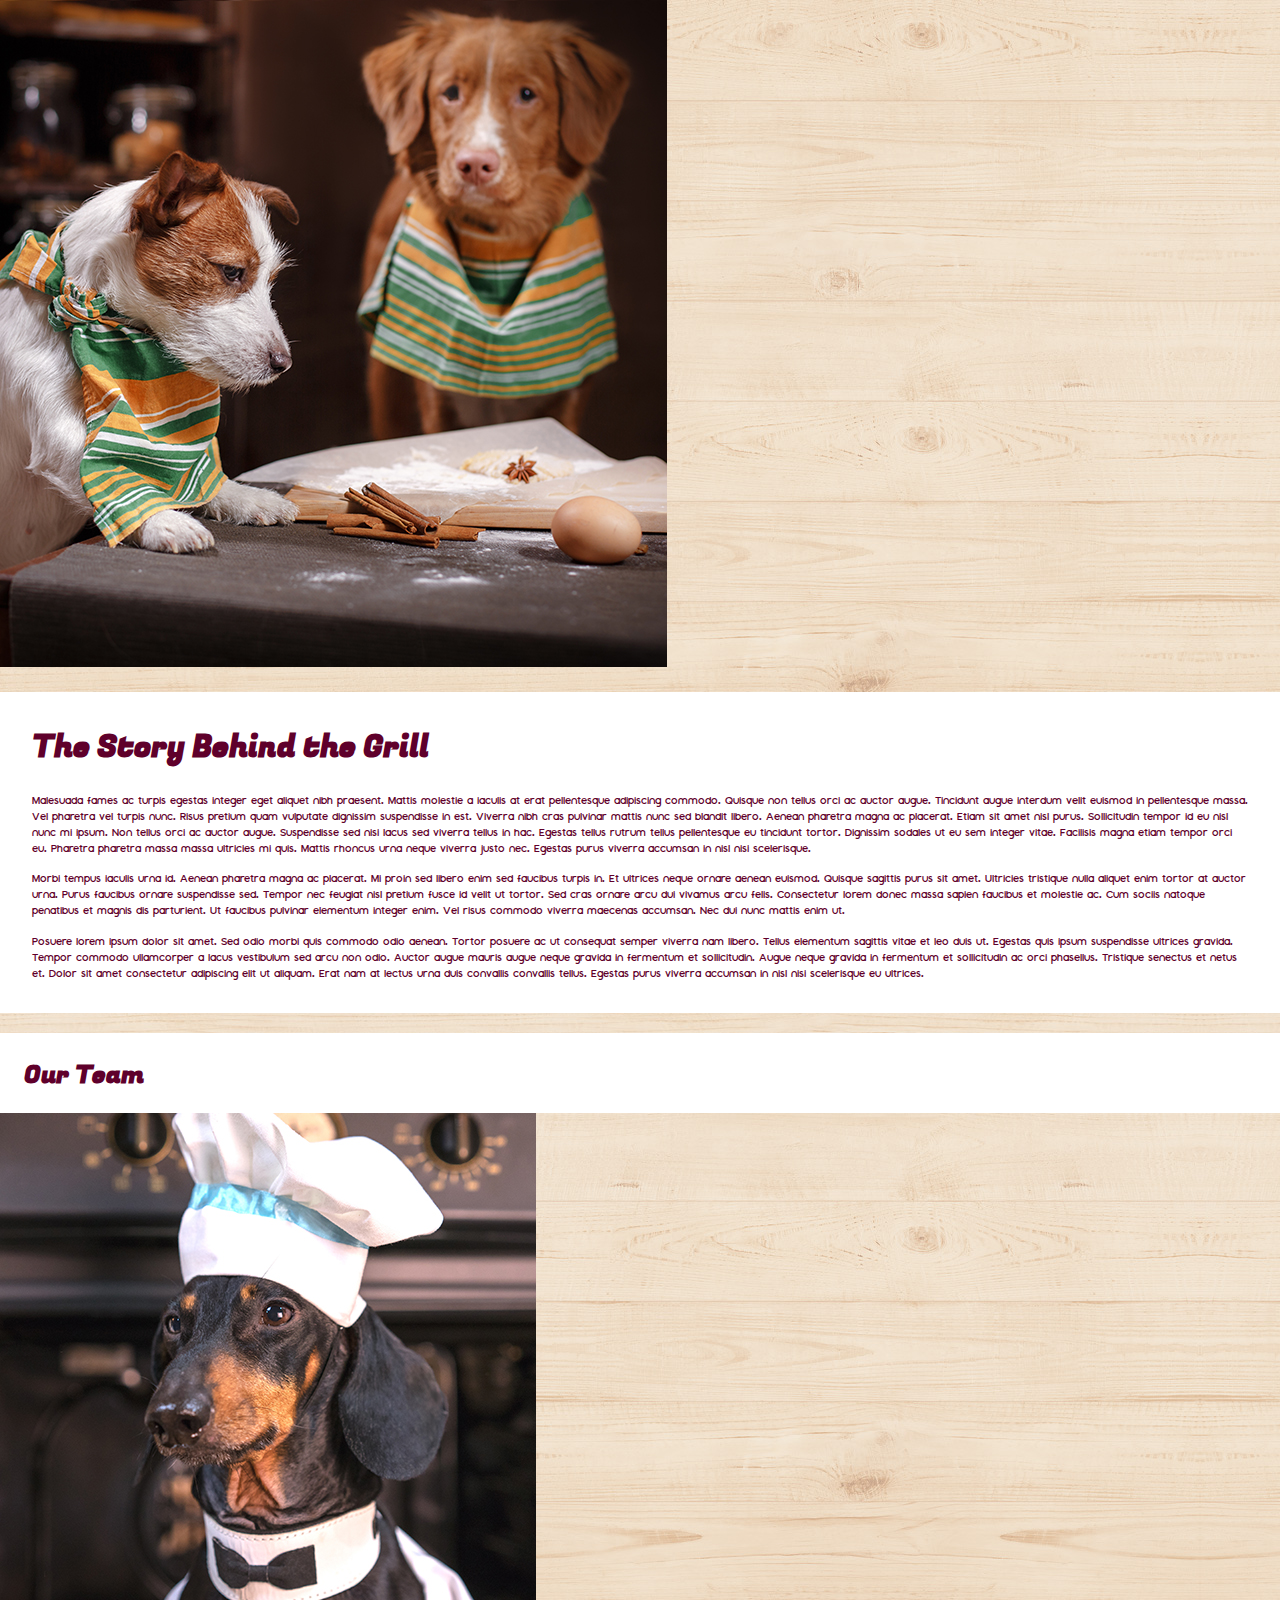
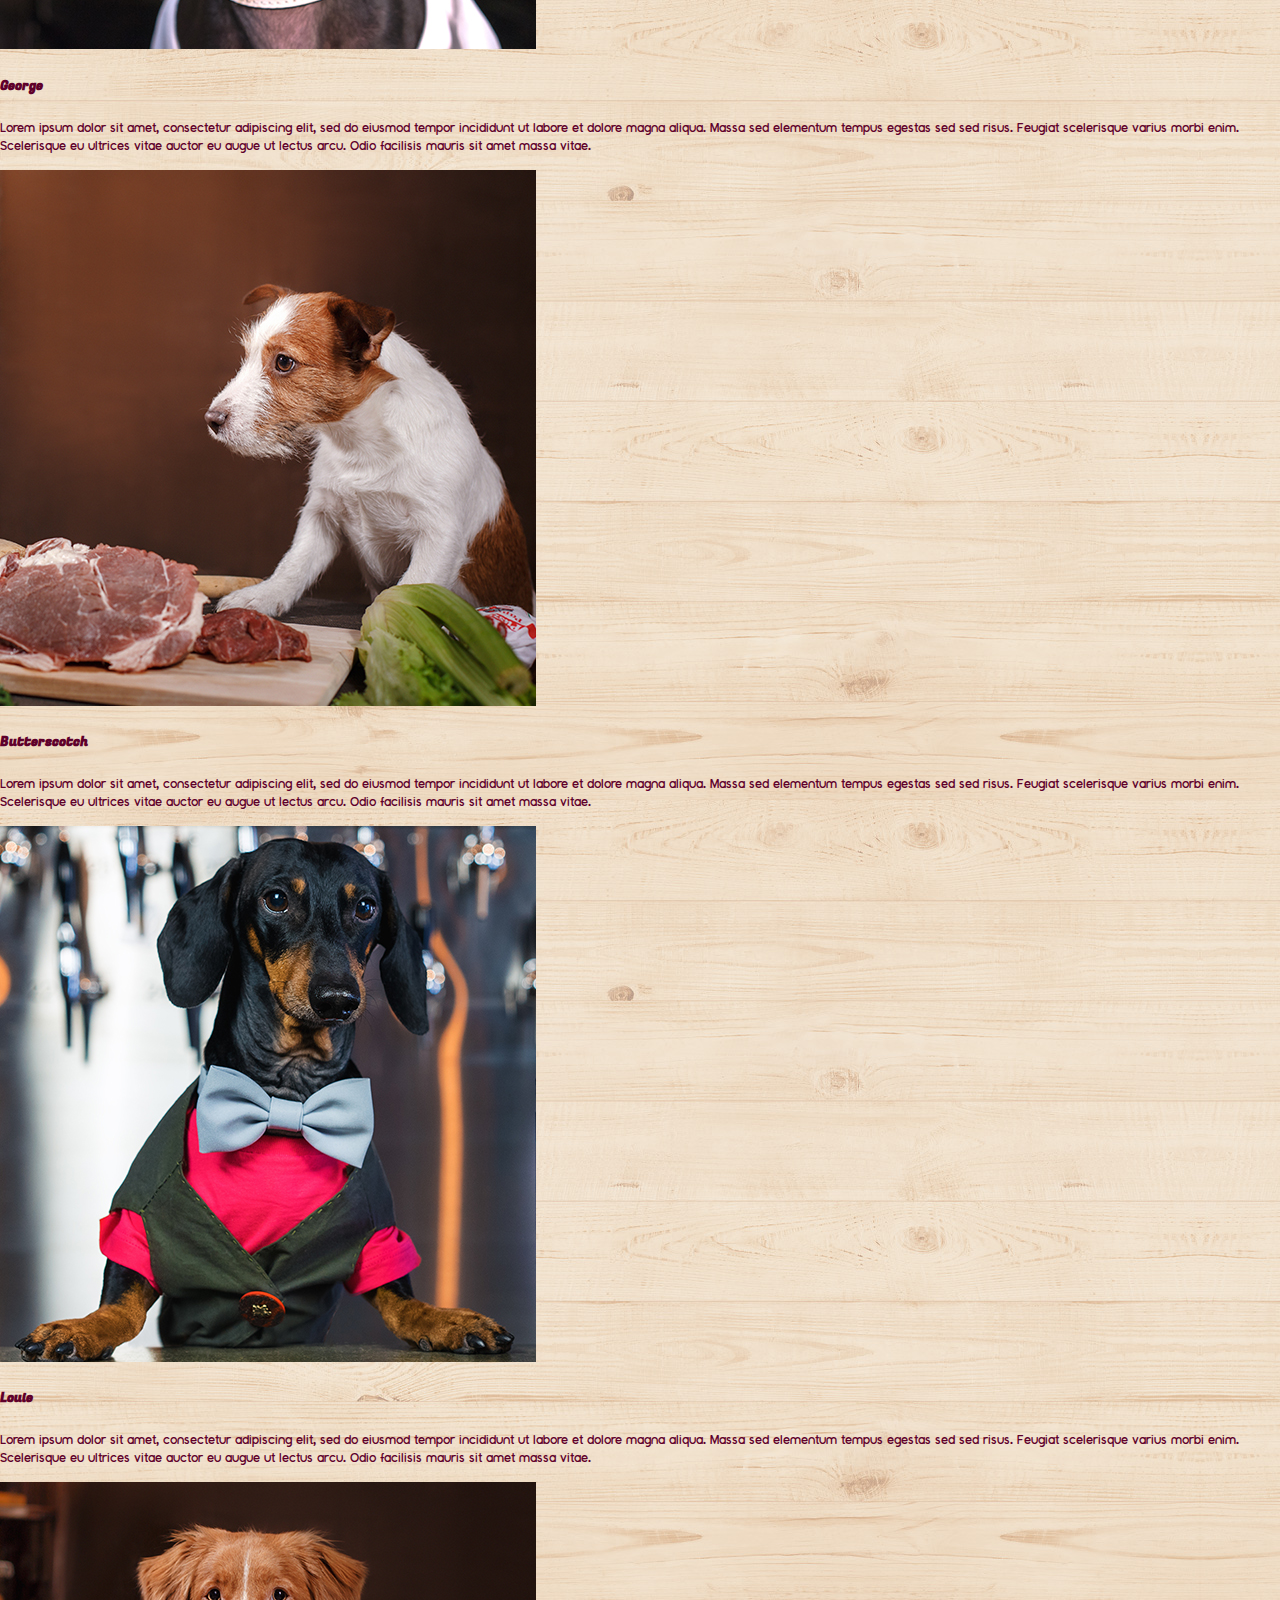
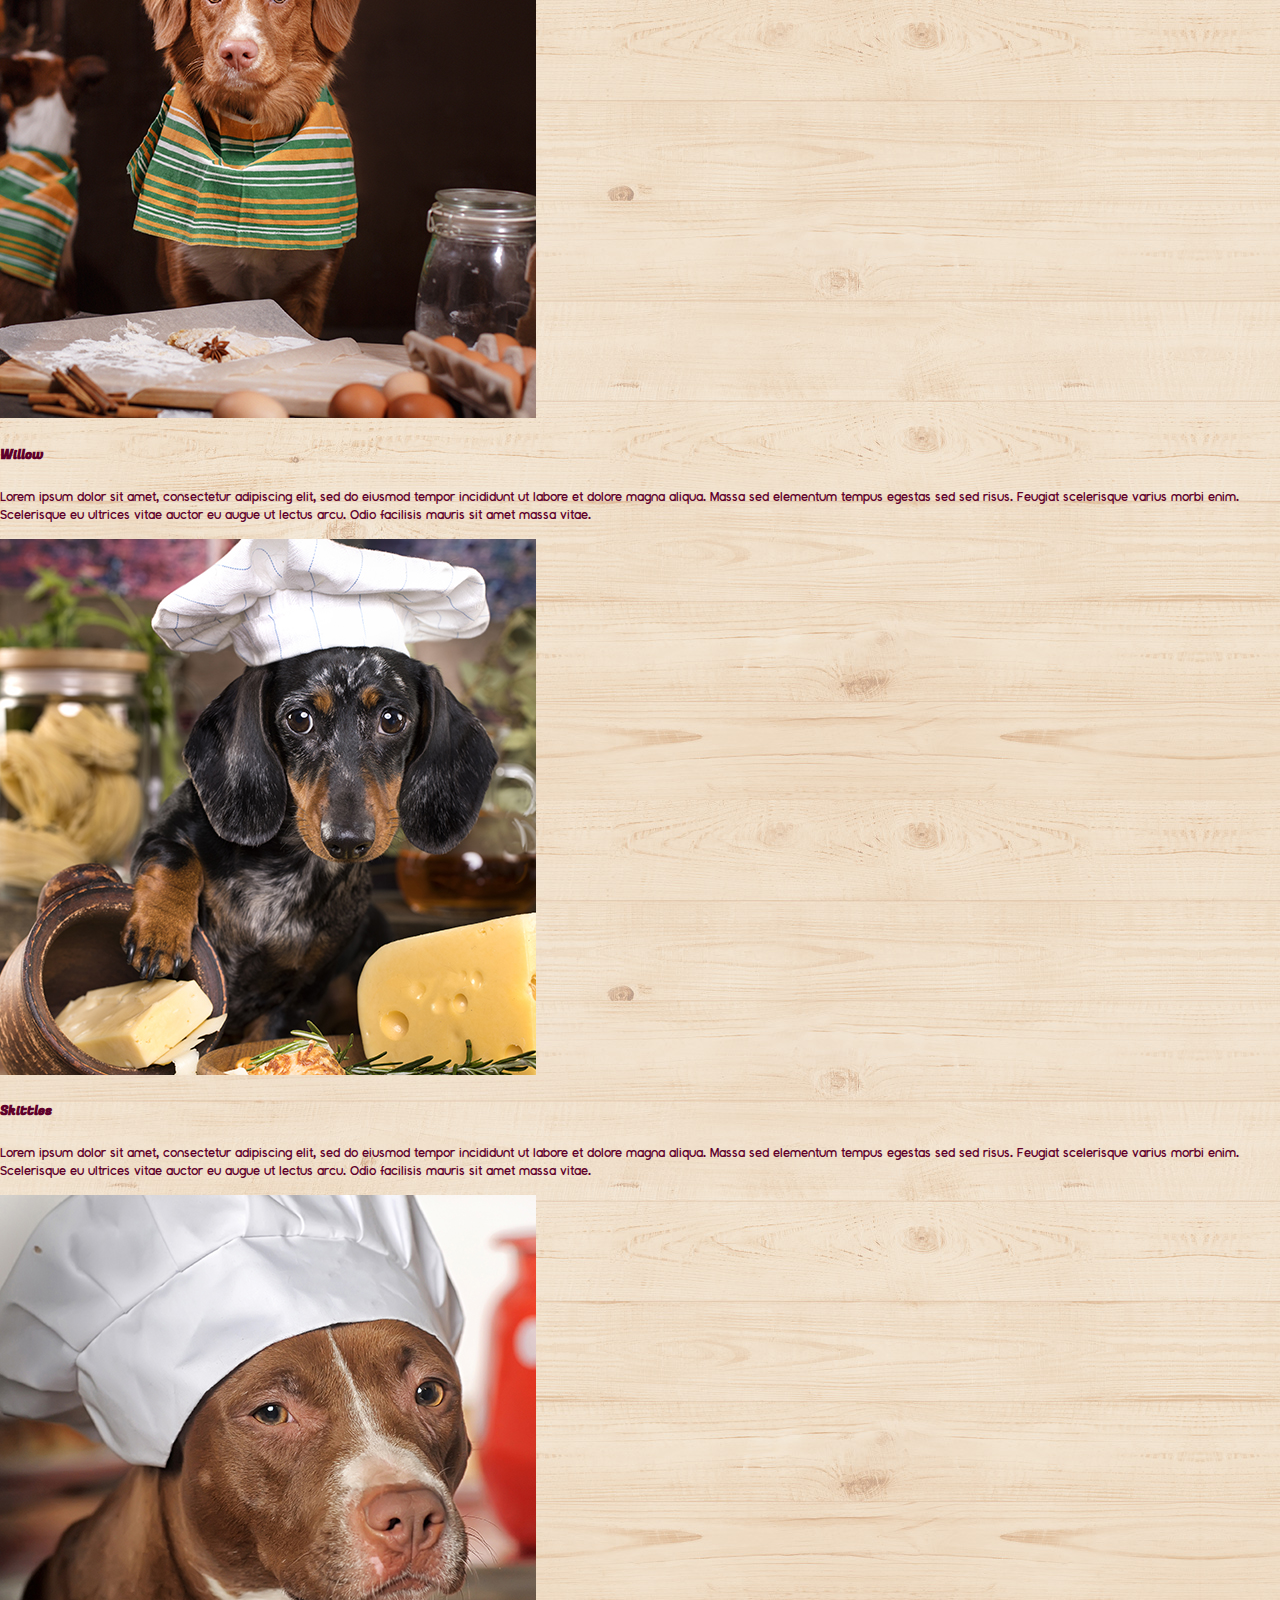
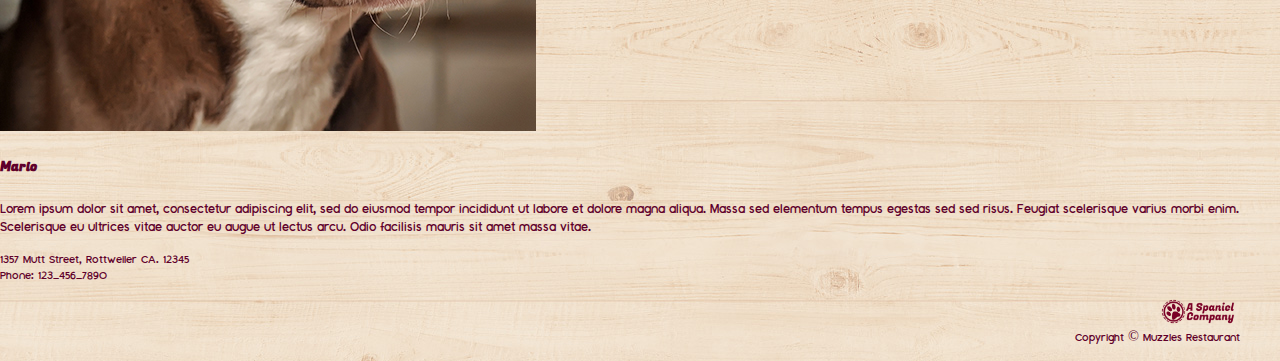
==== about.html @ 0d28d355 "about page added" ====
<!DOCTYPE html>
<html lang="en">
  <head>
    <meta charset="utf-8" />
    <meta name="viewport" content="width=device-width, initial-scale=1" />
    <title>About</title>
    <link
      href="https://cdn.jsdelivr.net/npm/bootstrap@5.3.0-alpha1/dist/css/bootstrap.min.css"
      rel="stylesheet"
      integrity="sha384-GLhlTQ8iRABdZLl6O3oVMWSktQOp6b7In1Zl3/Jr59b6EGGoI1aFkw7cmDA6j6gD"
      crossorigin="anonymous"
    />
    <link rel="stylesheet" href="about.css" />
  </head>
  <body>

    <header>

    </header>
    <div class="container-xxl">
      <div class="row mx-4">
        <!-- <div class="col-12">future navbar</div> -->

        <!-- About Start -->
        <div class="container">
          <div class="row">
            <div class="col-md-5 mb-4">
                <img
                  src="/images/AboutMain.jpg" class="img-fluid "
                  alt="two dogs looking at food"
                />
            </div>

            <!-- Paragraph Start -->
            <div class="col-md-7">
              <div class="p3 mybg">
                <h1>The Story Behind the Grill</h1>

                <p>
                  Malesuada fames ac turpis egestas integer eget aliquet nibh
                  praesent. Mattis molestie a iaculis at erat pellentesque
                  adipiscing commodo. Quisque non tellus orci ac auctor augue.
                  Tincidunt augue interdum velit euismod in pellentesque massa.
                  Vel pharetra vel turpis nunc. Risus pretium quam vulputate
                  dignissim suspendisse in est. Viverra nibh cras pulvinar
                  mattis nunc sed blandit libero. Aenean pharetra magna ac
                  placerat. Etiam sit amet nisl purus. Sollicitudin tempor id eu
                  nisl nunc mi ipsum. Non tellus orci ac auctor augue.
                  Suspendisse sed nisi lacus sed viverra tellus in hac. Egestas
                  tellus rutrum tellus pellentesque eu tincidunt tortor.
                  Dignissim sodales ut eu sem integer vitae. Facilisis magna
                  etiam tempor orci eu. Pharetra pharetra massa massa ultricies
                  mi quis. Mattis rhoncus urna neque viverra justo nec. Egestas
                  purus viverra accumsan in nisl nisi scelerisque.
                </p>

                <p>
                  Morbi tempus iaculis urna id. Aenean pharetra magna ac
                  placerat. Mi proin sed libero enim sed faucibus turpis in. Et
                  ultrices neque ornare aenean euismod. Quisque sagittis purus
                  sit amet. Ultricies tristique nulla aliquet enim tortor at
                  auctor urna. Purus faucibus ornare suspendisse sed. Tempor nec
                  feugiat nisl pretium fusce id velit ut tortor. Sed cras ornare
                  arcu dui vivamus arcu felis. Consectetur lorem donec massa
                  sapien faucibus et molestie ac. Cum sociis natoque penatibus
                  et magnis dis parturient. Ut faucibus pulvinar elementum
                  integer enim. Vel risus commodo viverra maecenas accumsan. Nec
                  dui nunc mattis enim ut.
                </p>

                <p>
                  Posuere lorem ipsum dolor sit amet. Sed odio morbi quis
                  commodo odio aenean. Tortor posuere ac ut consequat semper
                  viverra nam libero. Tellus elementum sagittis vitae et leo
                  duis ut. Egestas quis ipsum suspendisse ultrices gravida.
                  Tempor commodo ullamcorper a lacus vestibulum sed arcu non
                  odio. Auctor augue mauris augue neque gravida in fermentum et
                  sollicitudin. Augue neque gravida in fermentum et sollicitudin
                  ac orci phasellus. Tristique senectus et netus et. Dolor sit
                  amet consectetur adipiscing elit ut aliquam. Erat nam at
                  lectus urna duis convallis convallis tellus. Egestas purus
                  viverra accumsan in nisl nisi scelerisque eu ultrices.
                </p>
              </div>
            </div>
            <!-- Paragraph End -->
          </div>
        </div>

        <!-- About End -->

        <!--Our Team Title Start -->
        <div class="container-fluid text-center mt-5 mb-4">
          <div class="row">
            <div class="col">
              <div class="p3 team">
                <h2>Our Team</h2>
              </div>
            </div>
          </div>
        </div>
        <!-- Our Team Title End -->

        <!-- Cards Start -->

        <!-- 1 -->
        <div class="col-md-12 col-lg-4 mb-4 ">
          <div class="card">
            <img
              src="/images/doxie3.jpg"
              class="card-img-top"
              alt="dog with a chef hat"
            />
            <div class="card-body">
              <h5 class="card-title">George</h5>
              <p class="card-text">
                Lorem ipsum dolor sit amet, consectetur adipiscing elit, sed do
                eiusmod tempor incididunt ut labore et dolore magna aliqua.
                Massa sed elementum tempus egestas sed sed risus. Feugiat
                scelerisque varius morbi enim. Scelerisque eu ultrices vitae
                auctor eu augue ut lectus arcu. Odio facilisis mauris sit amet
                massa vitae.
              </p>
            </div>
          </div>
        </div>

        <!-- 2 -->
        <div class="col-md-12 col-lg-4 mb-4">
          <div class="card">
            <img
              src="/images/jackrussel.jpg"
              class="card-img-top"
              alt="dog looking at a steak"
            />
            <div class="card-body">
              <h5 class="card-title">Butterscotch</h5>
              <p class="card-text">
                Lorem ipsum dolor sit amet, consectetur adipiscing elit, sed do
                eiusmod tempor incididunt ut labore et dolore magna aliqua.
                Massa sed elementum tempus egestas sed sed risus. Feugiat
                scelerisque varius morbi enim. Scelerisque eu ultrices vitae
                auctor eu augue ut lectus arcu. Odio facilisis mauris sit amet
                massa vitae.
              </p>
            </div>
          </div>
        </div>

        <!-- 3 -->
        <div class="col-md-12 col-lg-4 mb-4">
          <div class="card">
            <img
              src="/images/doxie1.jpg"
              class="card-img-top"
              alt="dog dressed up as waiter"
            />
            <div class="card-body">
              <h5 class="card-title">Louie</h5>
              <p class="card-text">
                Lorem ipsum dolor sit amet, consectetur adipiscing elit, sed do
                eiusmod tempor incididunt ut labore et dolore magna aliqua.
                Massa sed elementum tempus egestas sed sed risus. Feugiat
                scelerisque varius morbi enim. Scelerisque eu ultrices vitae
                auctor eu augue ut lectus arcu. Odio facilisis mauris sit amet
                massa vitae.
              </p>
            </div>
          </div>
        </div>

        <!-- 4 -->
        <div class="col-md-12 col-lg-4 mb-4">
          <div class="card">
            <img
              src="/images/novascotia.jpg"
              class="card-img-top"
              alt="dog with napkin"
            />
            <div class="card-body">
              <h5 class="card-title">Willow</h5>
              <p class="card-text">
                Lorem ipsum dolor sit amet, consectetur adipiscing elit, sed do
                eiusmod tempor incididunt ut labore et dolore magna aliqua.
                Massa sed elementum tempus egestas sed sed risus. Feugiat
                scelerisque varius morbi enim. Scelerisque eu ultrices vitae
                auctor eu augue ut lectus arcu. Odio facilisis mauris sit amet
                massa vitae.
              </p>
            </div>
          </div>
        </div>

        <!-- 5 -->
        <div class="col-md-12 col-lg-4 mb-4">
          <div class="card">
            <img
              src="/images/doxie2.jpg"
              class="card-img-top"
              alt="dog with a chef hat and cheese"
            />
            <div class="card-body">
              <h5 class="card-title">Skittles</h5>
              <p class="card-text">
                Lorem ipsum dolor sit amet, consectetur adipiscing elit, sed do
                eiusmod tempor incididunt ut labore et dolore magna aliqua.
                Massa sed elementum tempus egestas sed sed risus. Feugiat
                scelerisque varius morbi enim. Scelerisque eu ultrices vitae
                auctor eu augue ut lectus arcu. Odio facilisis mauris sit amet
                massa vitae.
              </p>
            </div>
          </div>
        </div>

        <!-- 6 -->
        <div class="col-md-12 col-lg-4 mb-5">
          <div class="card">
            <img
              src="/images/staffie.jpg"
              class="card-img-top"
              alt="dog with a chef hat"
            />
            <div class="card-body">
              <h5 class="card-title">Mario</h5>
              <p class="card-text">
                Lorem ipsum dolor sit amet, consectetur adipiscing elit, sed do
                eiusmod tempor incididunt ut labore et dolore magna aliqua.
                Massa sed elementum tempus egestas sed sed risus. Feugiat
                scelerisque varius morbi enim. Scelerisque eu ultrices vitae
                auctor eu augue ut lectus arcu. Odio facilisis mauris sit amet
                massa vitae.
              </p>
            </div>
          </div>
        </div>
        <!-- Cards End -->

        <!-- Footer Start -->
      <footer>
        <div class="container-fluid ">
          <div class="row">
            <div class="col-6">
              <p>1357 Mutt Street, Rottweiler CA. 12345 <br> Phone: 123-456-7890</p>
              <p></p>
            </div>
              <div class="col-6 d-flex justify-content-end  text-right">
                <figure>
                  <img src="/images/CompanyLogo.png" style="height: 25px;" alt="Company logo"/>
                  <figcaption >Copyright © Muzzles Restaurant</figcaption>
                </figure>
            </div>
           </div>
          </div>
        </div>
      </footer>
        <!-- Footer End -->
      </div>
    </div>


    <script src="https://cdn.jsdelivr.net/npm/@popperjs/core@2.11.6/dist/umd/popper.min.js" integrity="sha384-oBqDVmMz9ATKxIep9tiCxS/Z9fNfEXiDAYTujMAeBAsjFuCZSmKbSSUnQlmh/jp3" crossorigin="anonymous"></script>
    <script
      src="https://cdn.jsdelivr.net/npm/bootstrap@5.3.0-alpha1/dist/js/bootstrap.bundle.min.js"
      integrity="sha384-w76AqPfDkMBDXo30jS1Sgez6pr3x5MlQ1ZAGC+nuZB+EYdgRZgiwxhTBTkF7CXvN"
      crossorigin="anonymous"
    ></script>
  </body>
</html>
---- about.css ----
body {
    background: url(/images/bgtexture.jpg);
    margin: 0;
    display: flex;
    justify-content: center;
    color: #5F002B;
}

h1 {
    font-family: 'fugazone';
    font-size: 1.953rem;
}

h2 {
  font-family: 'fugazone';
  font-size: 1.563rem;
}

h5 {
    font-family: 'fugazone';
}

p {
    font-family: "montaukregular";
    font-size: .9rem;
}

figure {
  text-align: right;
}

figcaption {
  font-family: "montaukregular";
  font-size: .9rem;

}


/* About Paragraph CSS */

.mybg {
  background-color: white;
  /* height: 526px; */
}
.mybg h1{
  padding-top: 2rem;
  padding-left: 2rem;
  padding-right: 1rem;
}
.mybg p
{
  padding-left: 2rem;
  padding-right: 2rem;
  
}

.mybg p:nth-of-type(3)
{
 
  padding-bottom: 2rem;
  
}

/* Our Team Title CSS */
.team {
  background-color: white;
  height: 5rem;
  
}

.team h2 {
  margin-bottom: 0%;
  padding: 1.5rem;
}




/* Cards CSS */

.card {
    
    border: none;
    border-radius: 0;
    
    
}

.card-img-top {
    border-top-left-radius: 0px;
    border-top-right-radius: 0px;
}

.card-body p {
    font-size: 1rem;
}


/* footer */





/* To Check Layout */
/* [class*="col"] {
  padding: 1rem;
  background-color: skyblue;
  border: 2px solid white;
} */








/* Fonts */

@font-face {
    font-family: "montaukbold";
    src: url("/Fonts/montauk-bold-webfont.woff2") format("woff2"),
      url("/Fonts/montauk-bold-webfont.woff") format("woff");
    font-weight: bold;
    font-style: normal;
  }
  
@font-face {
    font-family: "montaukregular";
    src: url("/Fonts/montauk-regular-webfont.woff2") format("woff2"),
      url("/Fonts/montauk-regular-webfont.woff") format("woff");
    font-weight: normal;
    font-style: normal;
  }

@font-face {
    font-family: "montauklight";
    src: url("/Fonts/montauk-light-webfont.woff2") format("woff2"),
      url("/Fonts/montauk-light-webfont.woff") format("woff");
    font-weight: normal;
    font-style: normal;
  }
  
@font-face {
    font-family: "montaukitalic";
    src: url("/Fonts/montauk-italic-webfont.woff2") format("woff2"),
      url("/Fonts/montauk-italic-webfont.woff") format("woff");
    font-weight: normal;
    font-style: italic;
  }

  @font-face {
    font-family: 'fugazone';
    src: url('/Fonts/fugazone-regular-webfont.woff2') format('woff2'),
         url('/Fonts/fugazone-regular-webfont.woff') format('woff');
    font-weight: normal;
    font-style: normal;

}
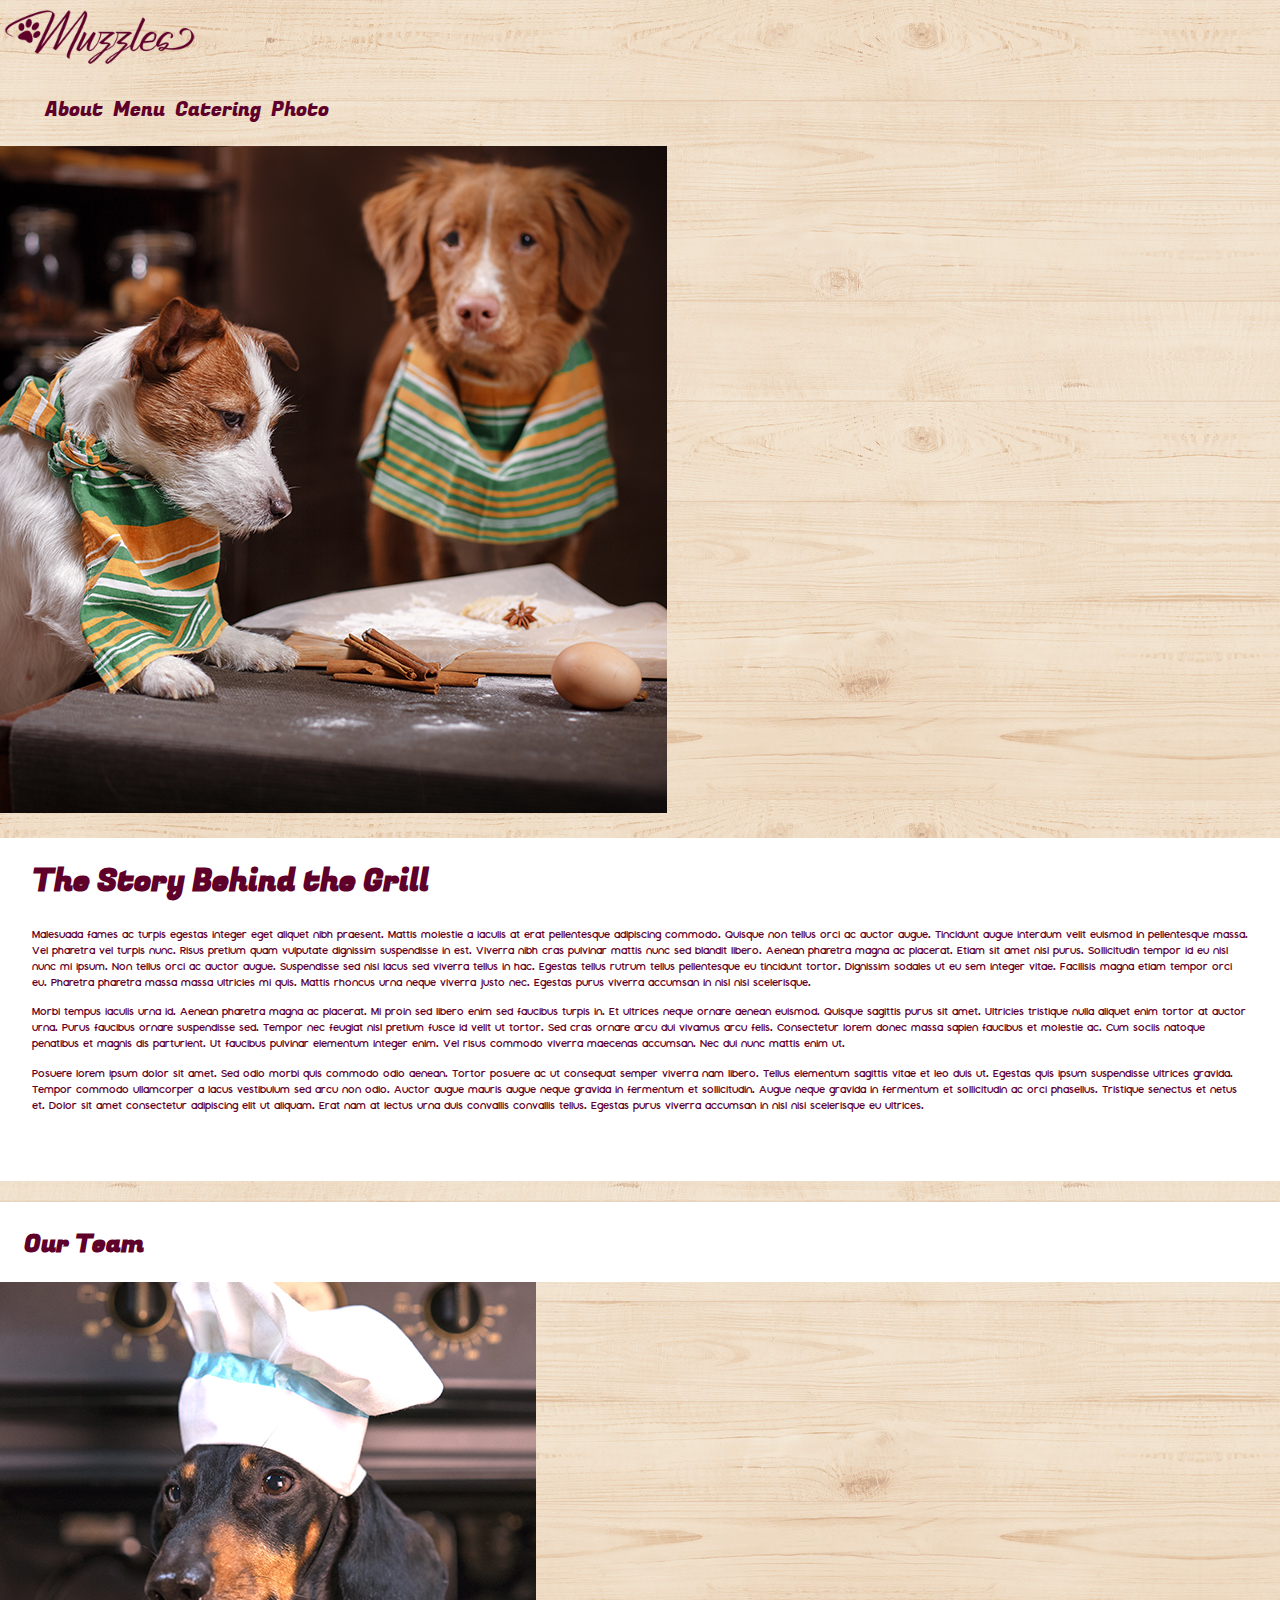
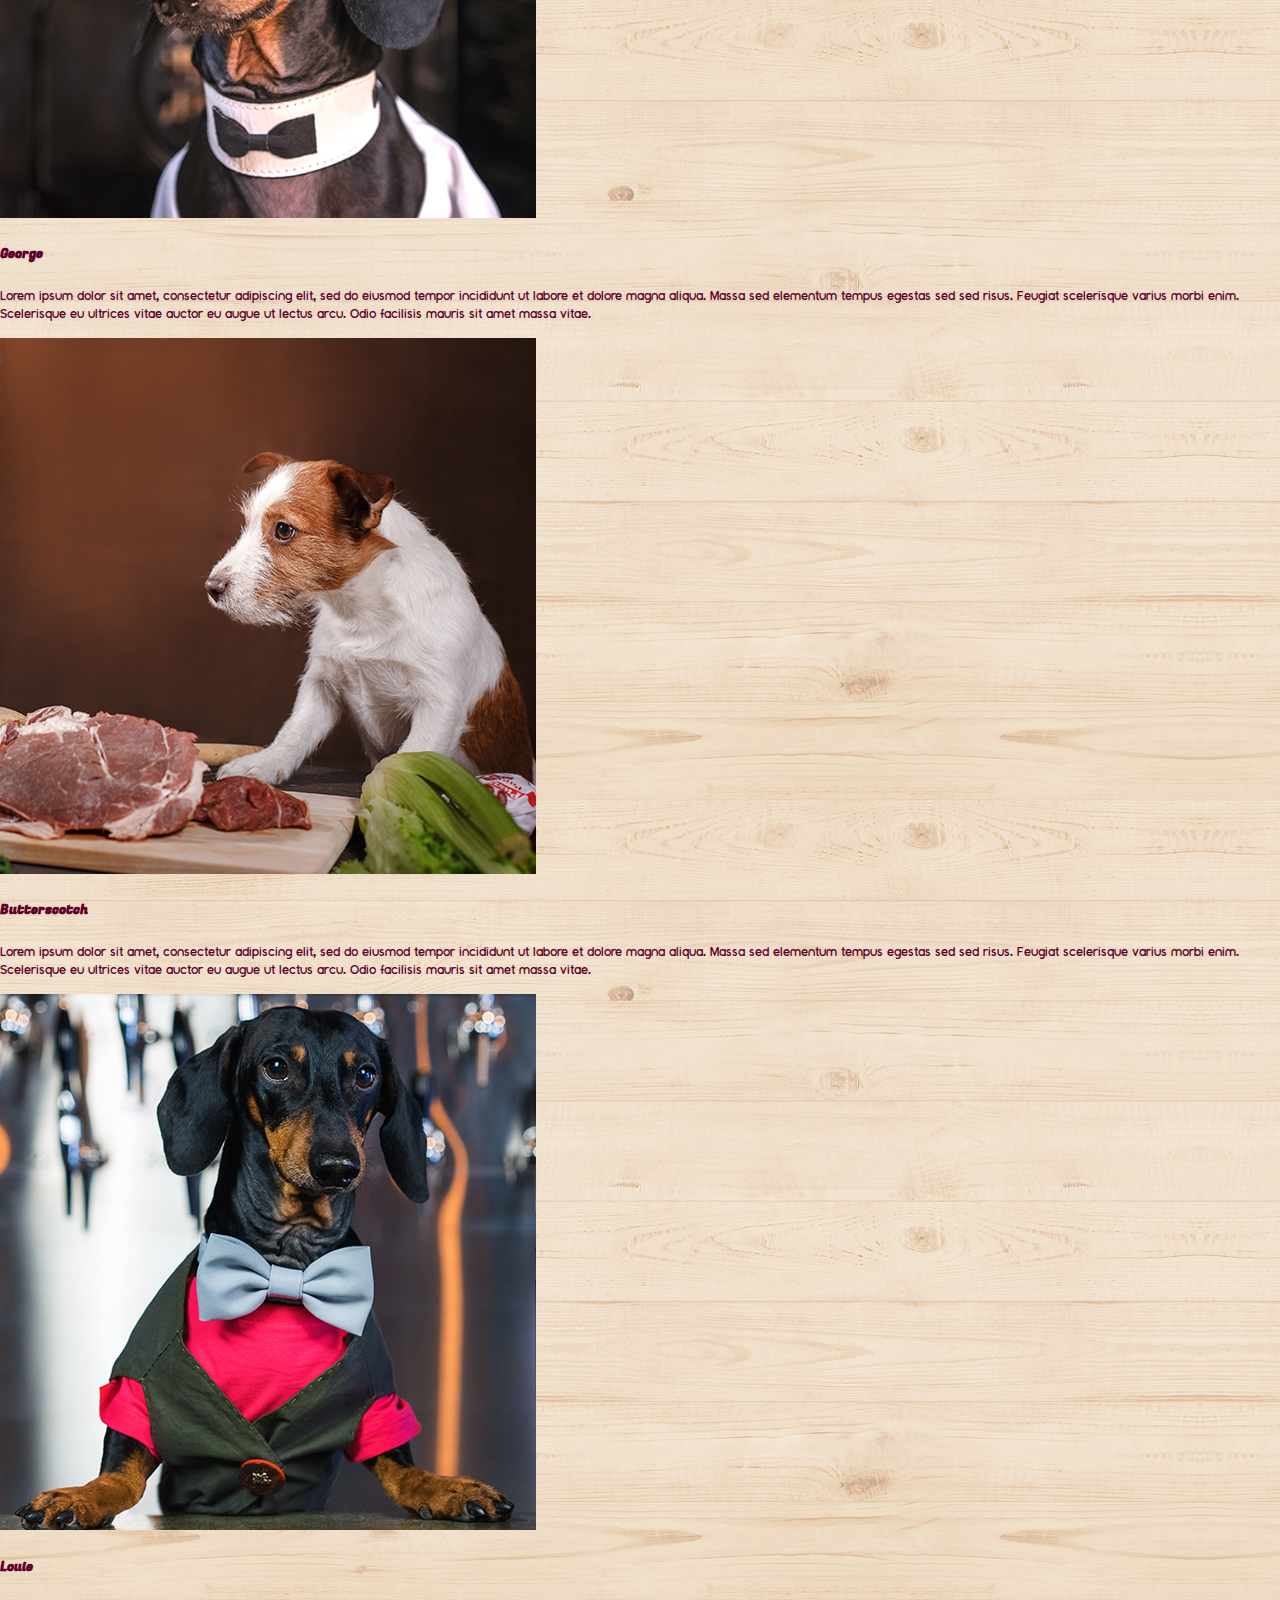
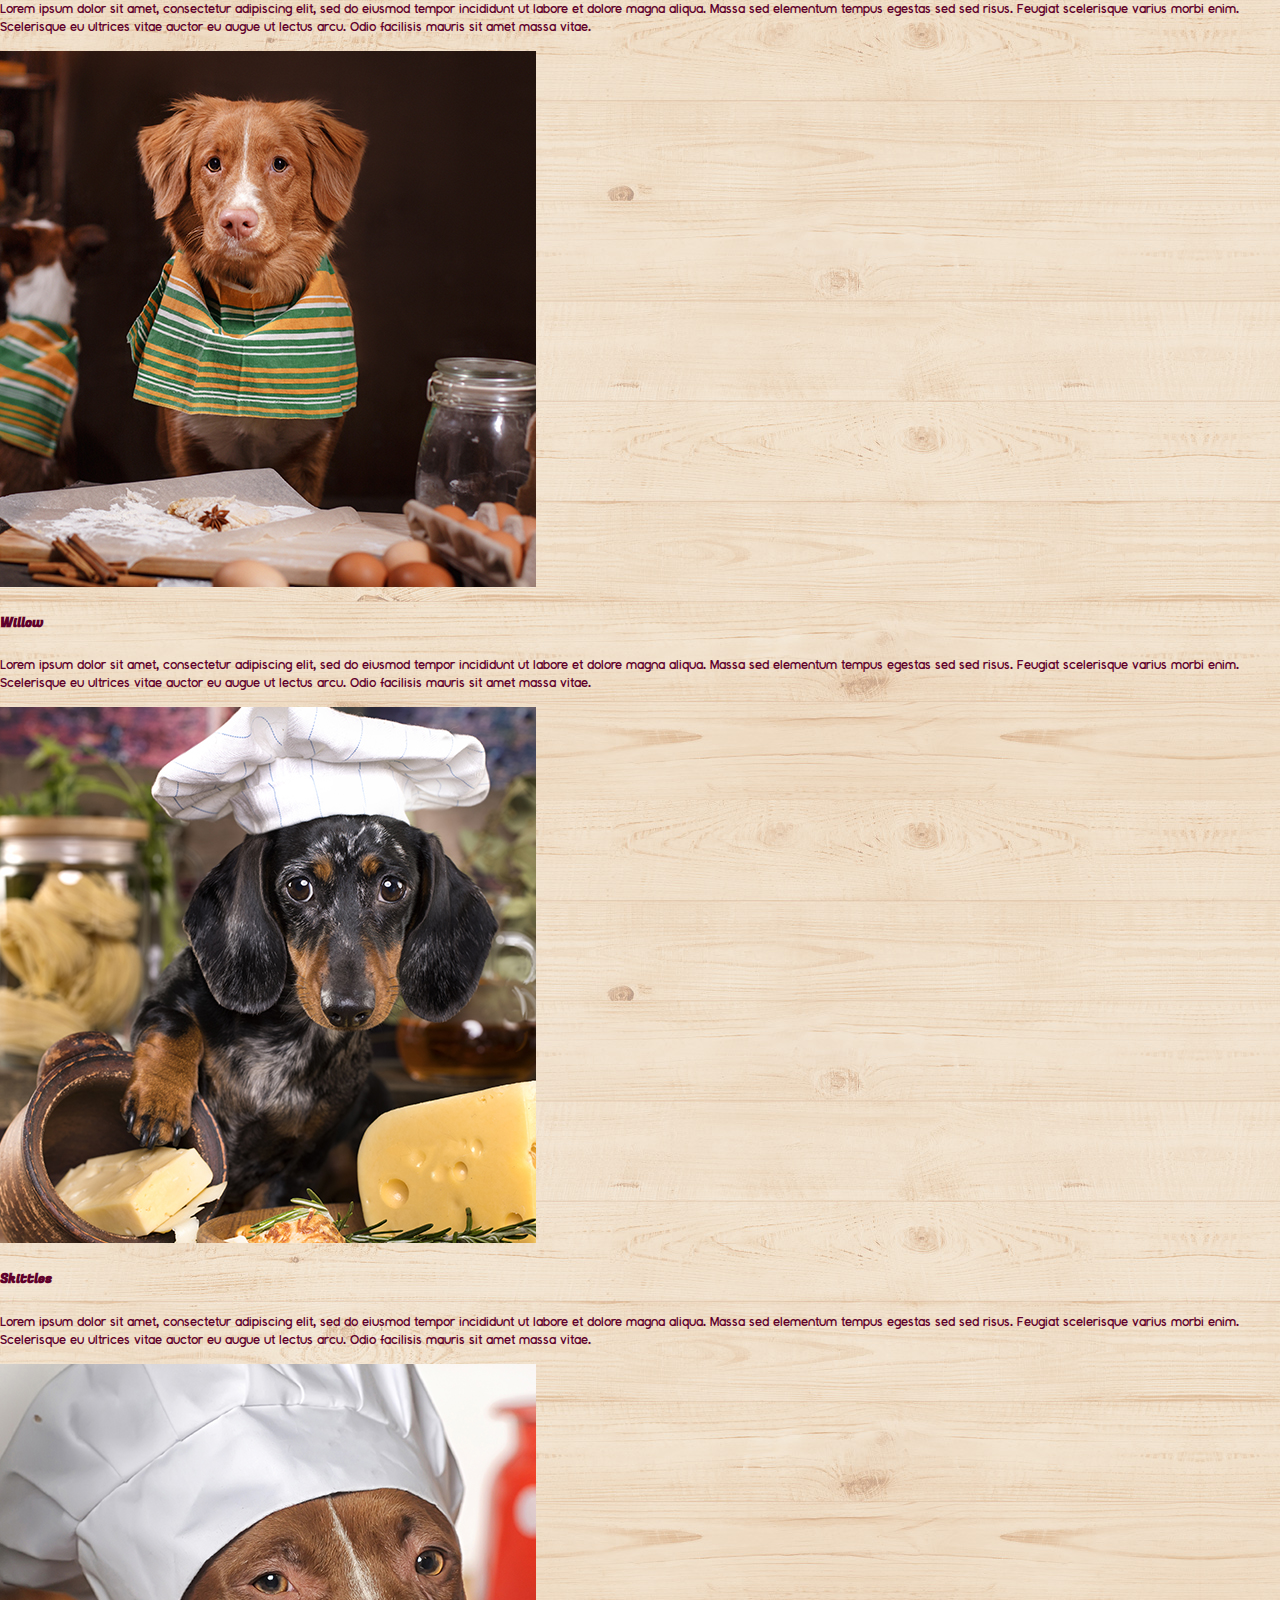
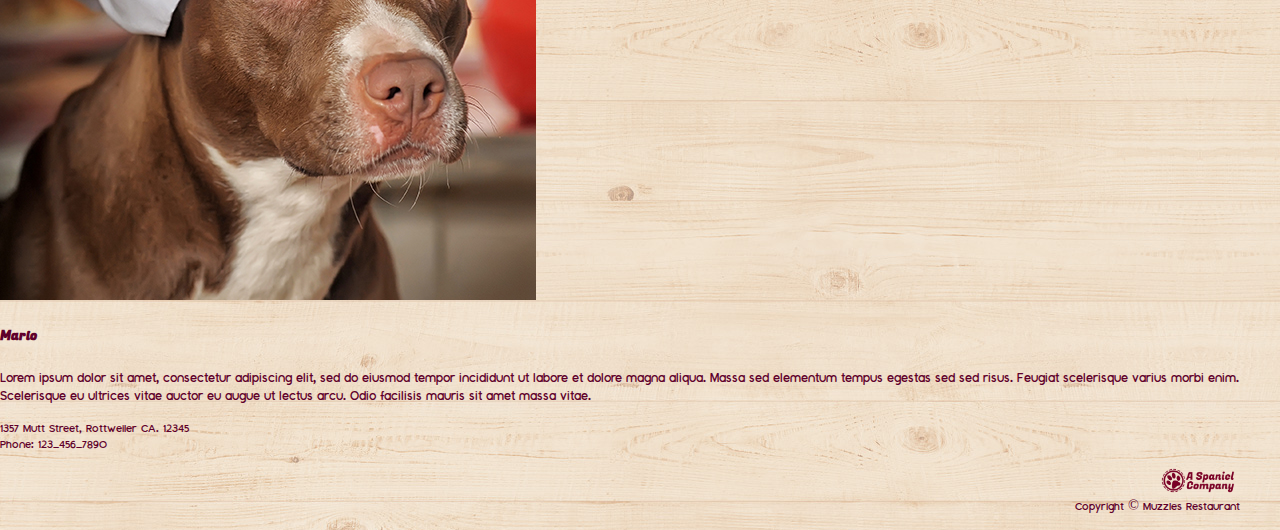
==== commit 27fa8e35: "Added NavBar to About Page and linked the pages on the index navbar" ====
--- a/about.html
+++ b/about.html
@@ -11,28 +11,60 @@
       crossorigin="anonymous"
     />
     <link rel="stylesheet" href="about.css" />
+    
+    
   </head>
   <body>
-
-    <header>
-
-    </header>
+      
     <div class="container-xxl">
-      <div class="row mx-4">
-        <!-- <div class="col-12">future navbar</div> -->
+      <div class="row mx-1">
+        
+        <!-- Nav Bar Start -->
+        <header>
+          <nav class="navbar navbar-expand-lg bg-body-tertiary">
+            <div class="container-fluid">
+              <a class="navbar-brand" href="/index.html">
+                <img
+                  src="/images/MuzzlesLogo.png"
+                  alt="Logo"
+                  width="200"
+                  height="70"
+                  class="d-inline-block align-text-top"
+                />
+              </a>
+              <div class="navbr" id="navbarNav">
+                <ul class="navbr">
+                  <li class="nav-items">
+                    <a class="navColor" href="/about.html">About</a>
+                  </li>
+                  <li class="nav-items">
+                    <a class="navColor" href="#">Menu</a>
+                  </li>
+                  <li class="nav-items">
+                    <a class="navColor" href="#">Catering</a>
+                  </li>
+                  <li class="nav-items">
+                    <a class="navColor" href="/photos.html">Photo</a>
+                  </li>
+                </ul>
+              </div>
+            </div>
+          </nav>
+        </header>
+        <!-- Nav Bar End -->
 
         <!-- About Start -->
         <div class="container">
           <div class="row">
-            <div class="col-md-5 mb-4">
+            <div class="col-lg-5 mb-4">
                 <img
-                  src="/images/AboutMain.jpg" class="img-fluid "
+                  src="/images/AboutMain.jpg" class="img-fluid"
                   alt="two dogs looking at food"
                 />
             </div>
 
             <!-- Paragraph Start -->
-            <div class="col-md-7">
+            <div class="col-lg-7">
               <div class="p3 mybg">
                 <h1>The Story Behind the Grill</h1>
 
--- a/about.css
+++ b/about.css
@@ -22,7 +22,7 @@
 
 p {
     font-family: "montaukregular";
-    font-size: .9rem;
+    font-size: .85rem;
 }
 
 figure {
@@ -35,15 +35,44 @@
 
 }
 
+/* Nav Bar */
+.bg-body-tertiary {
+  --bs-bg-opacity: 0;
+  background-color: rgba(var(--bs-tertiary-bg-rgb),var(--bs-bg-opacity))!important;
+}
+
+.navColor {
+  color: #5F002B;
+  margin: 5px;
+  font-family: 'fugazone';
+  font-size: 20px;
+  text-decoration: none;
+}
+
+li.nav-items {
+  display: flex;
+  flex-direction: column;
+  justify-content: end;
+
+}
+.navbr {
+  display: flex;
+  flex-direction: row;
+  align-items: flex-end;
+}
+
 
 /* About Paragraph CSS */
 
+
+
+
 .mybg {
   background-color: white;
-  /* height: 526px; */
+  
 }
 .mybg h1{
-  padding-top: 2rem;
+  padding-top: 1.25rem;
   padding-left: 2rem;
   padding-right: 1rem;
 }
@@ -51,13 +80,14 @@
 {
   padding-left: 2rem;
   padding-right: 2rem;
+  text-align: left;
   
 }
 
 .mybg p:nth-of-type(3)
 {
  
-  padding-bottom: 2rem;
+  padding-bottom: 4.25rem;
   
 }
 
